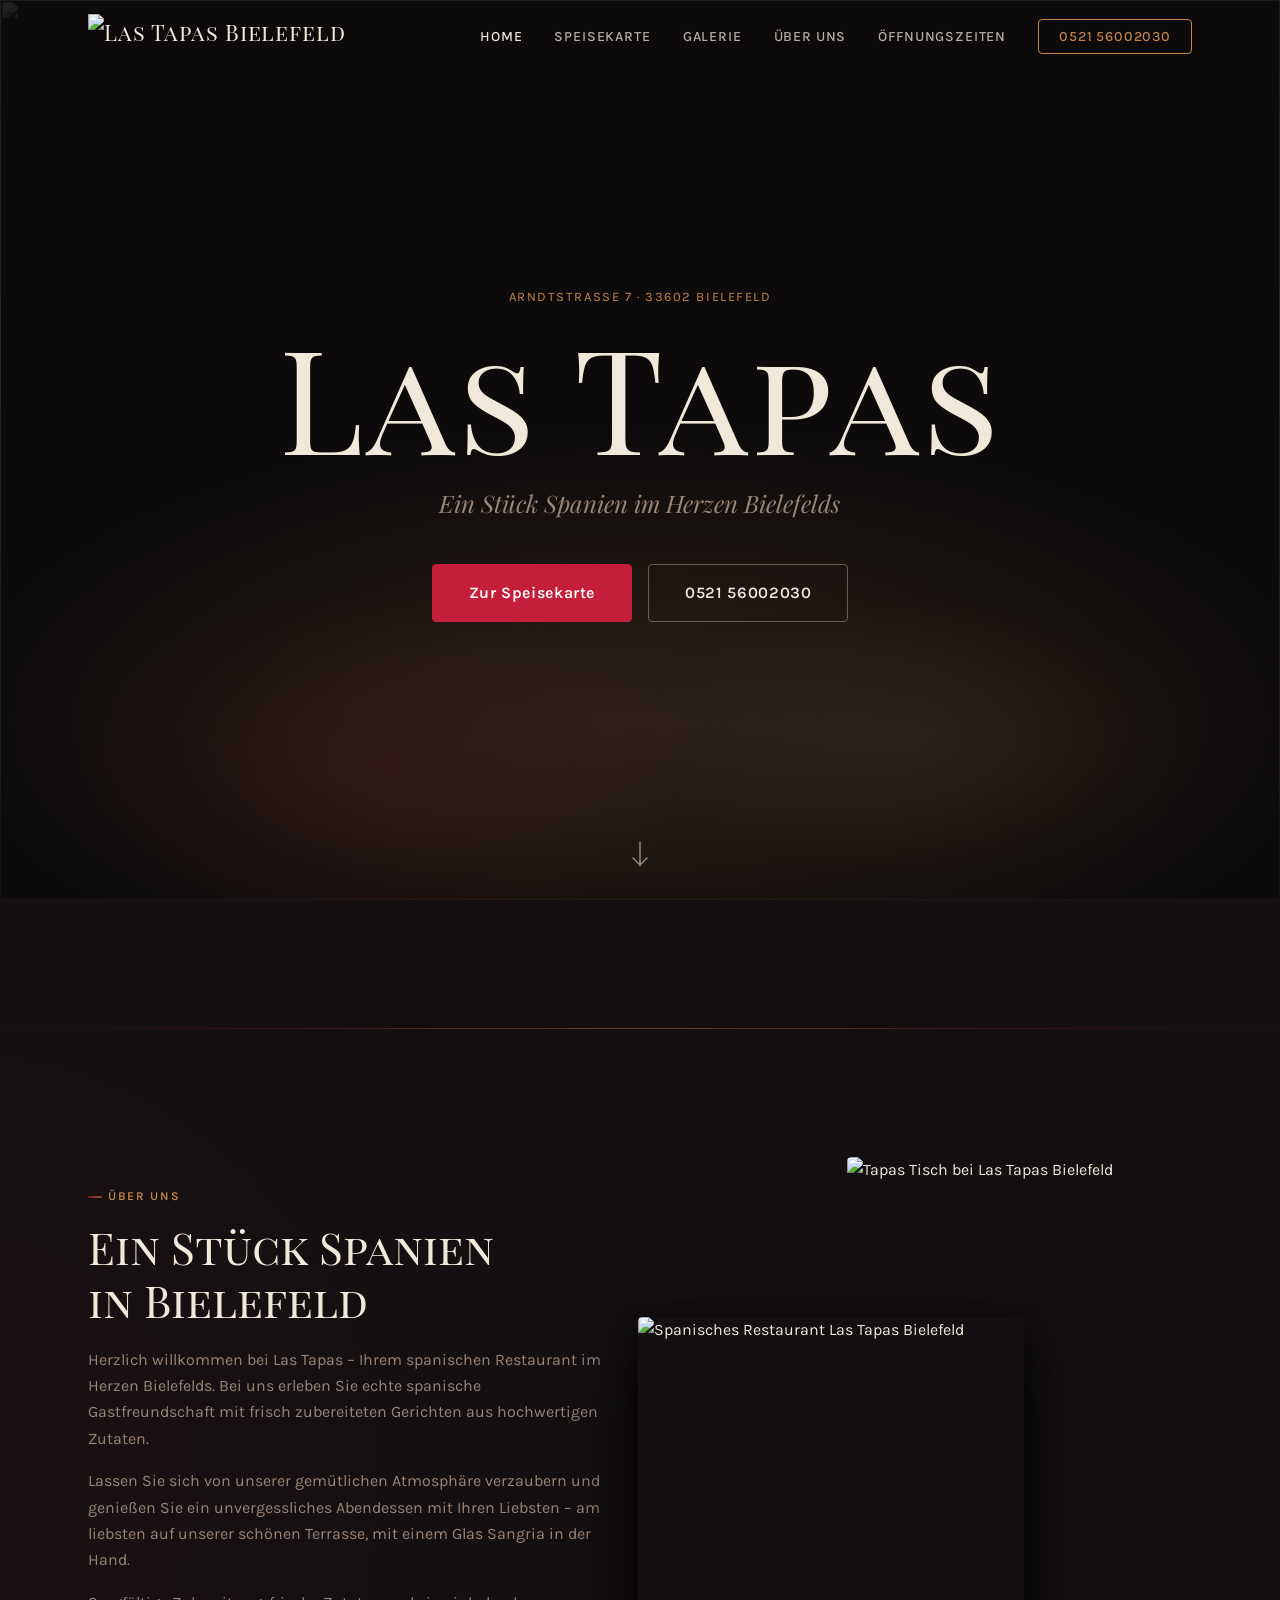
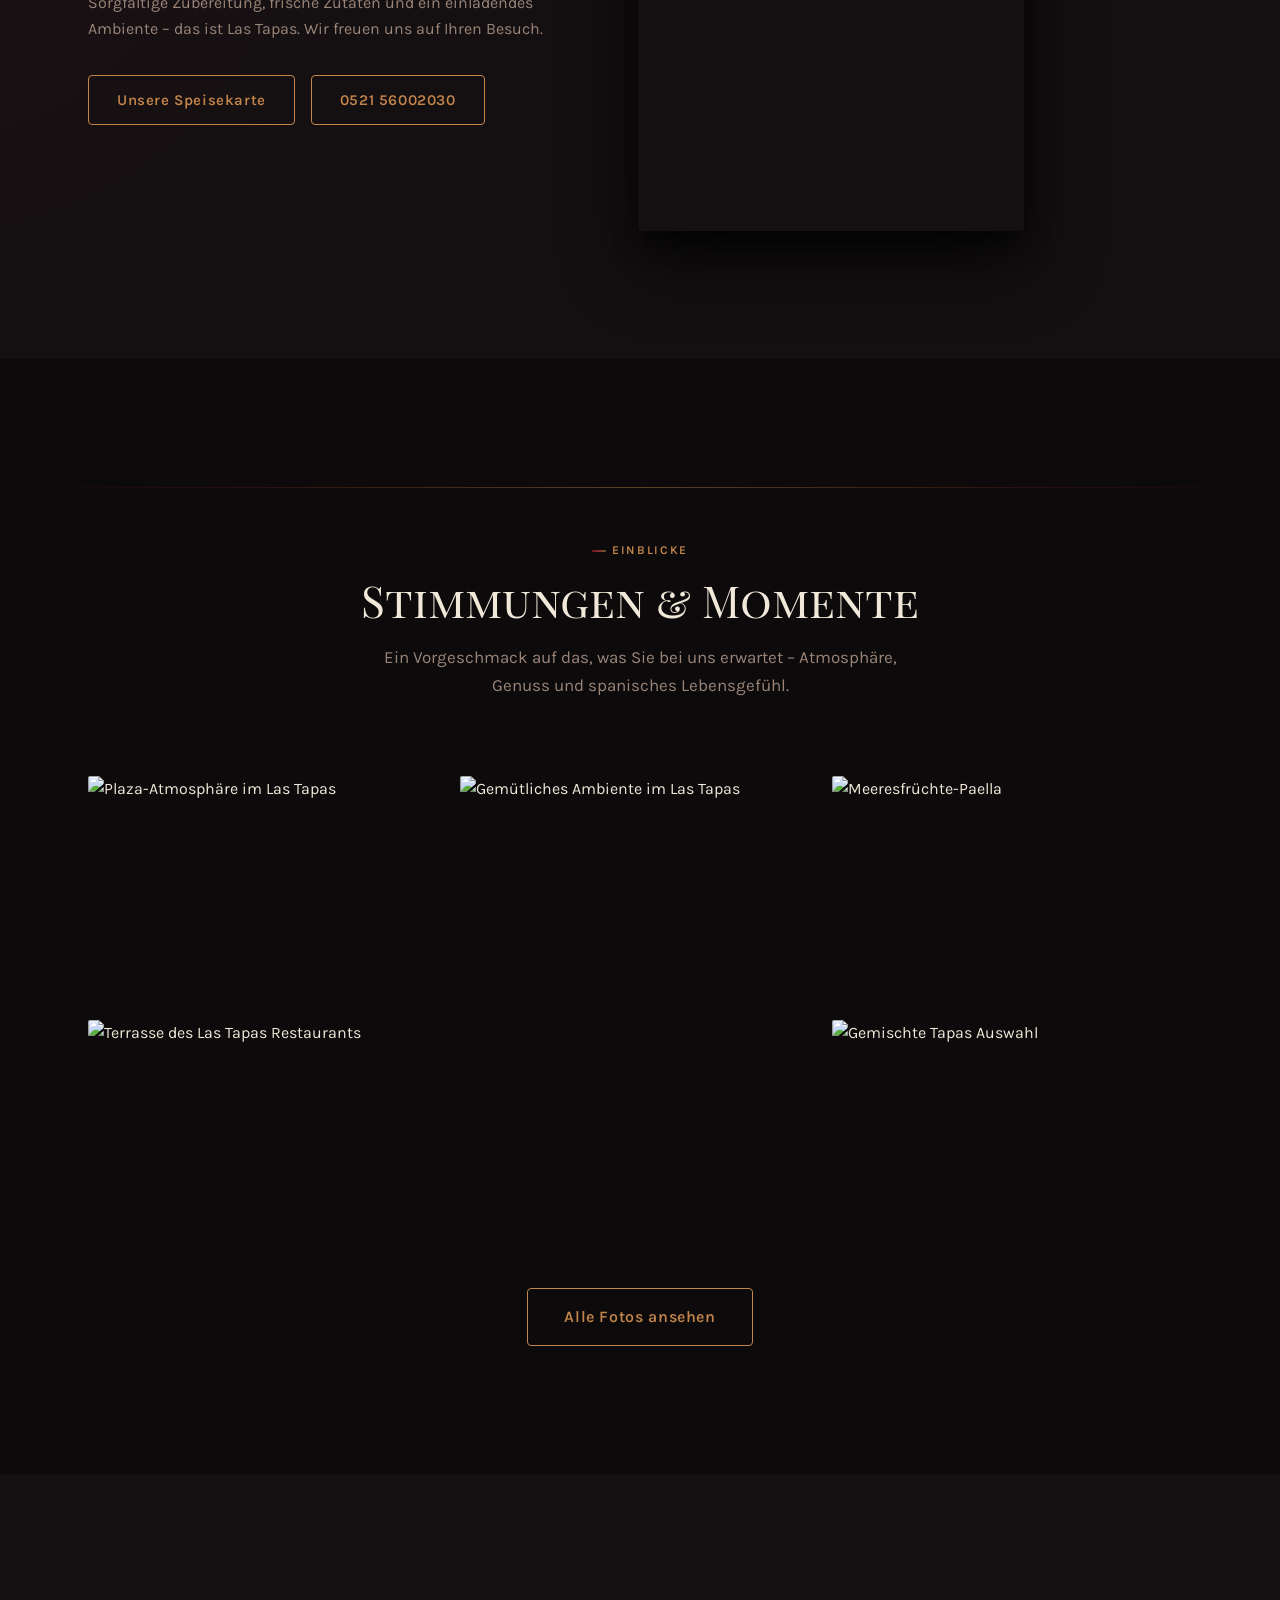
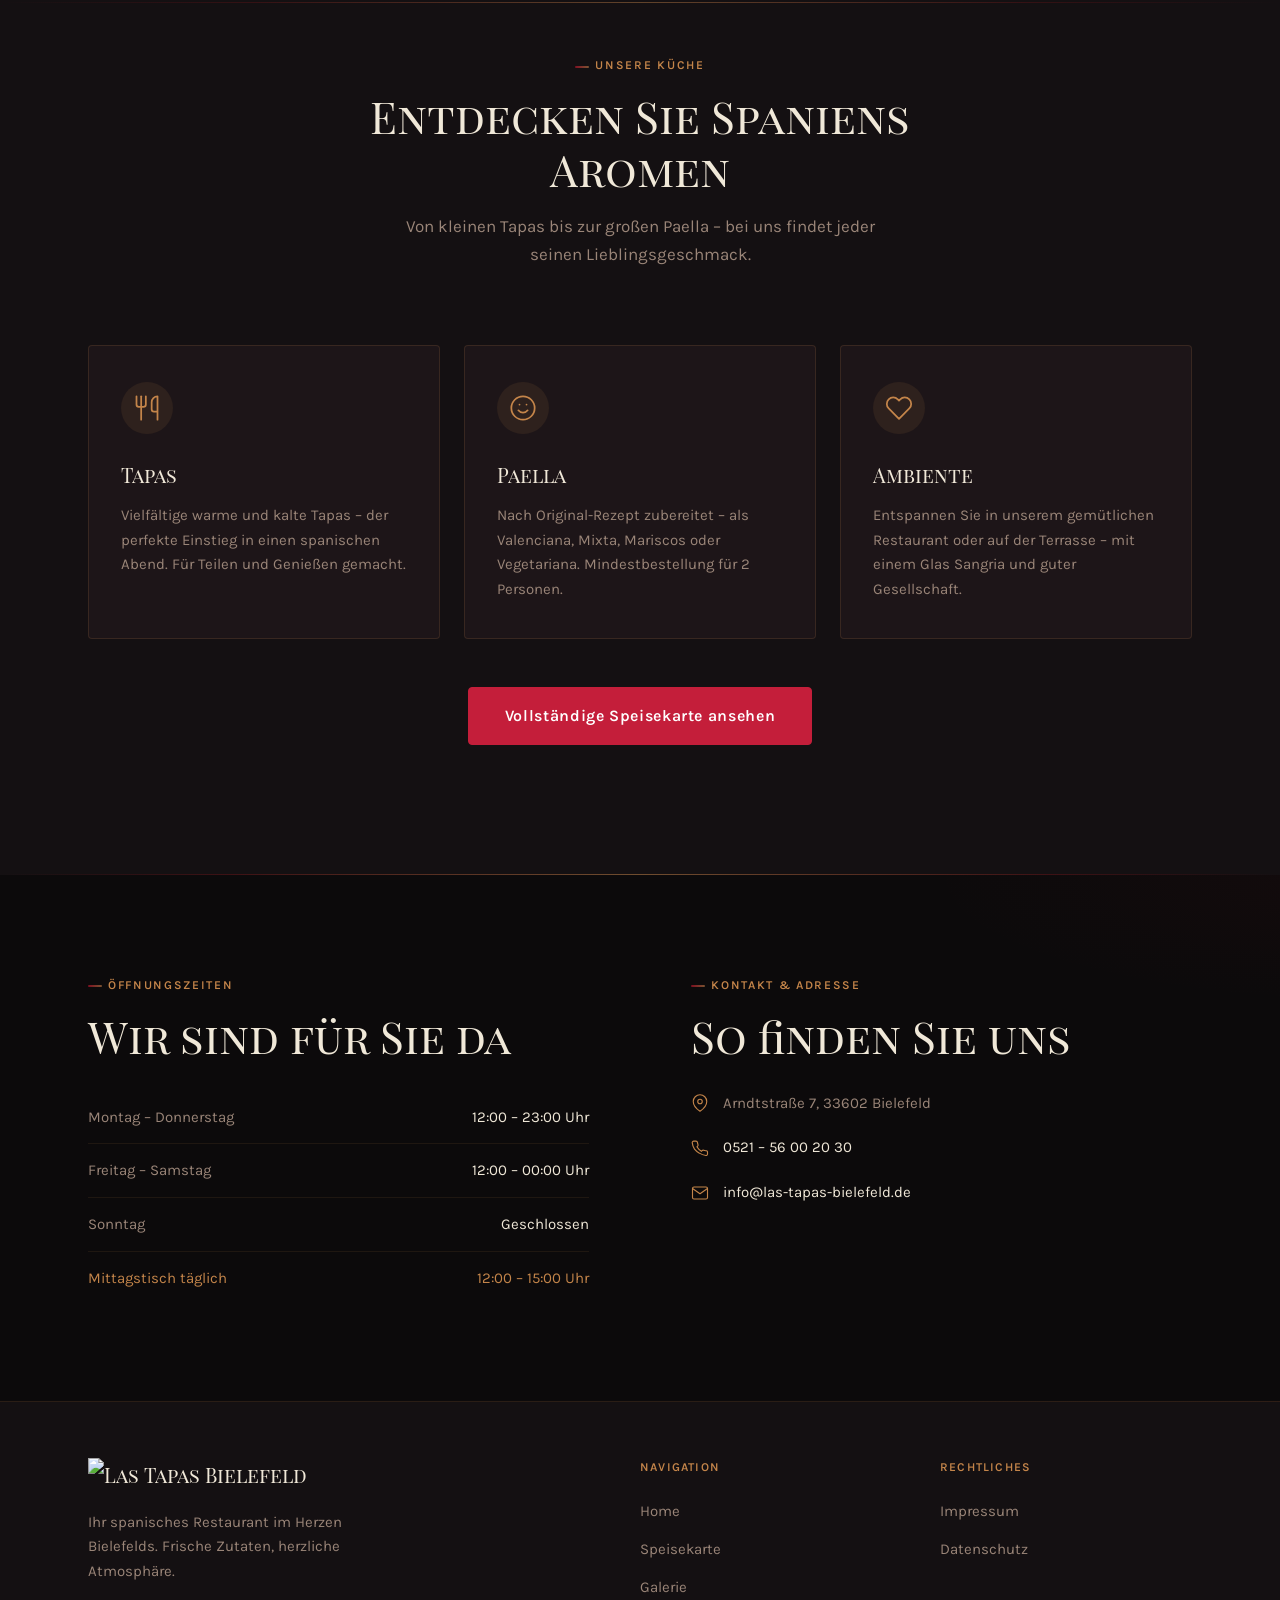
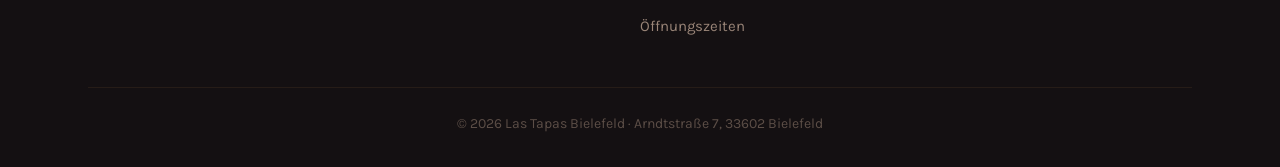
==== index.html @ 1f71cc69 "Las Tapas" ====
<!DOCTYPE html>
<html lang="de">
<head>
  <meta charset="UTF-8">
  <meta name="viewport" content="width=device-width, initial-scale=1.0">
  <meta name="description" content="Las Tapas – Authentisches spanisches Restaurant im Herzen von Bielefeld. Tapas, Paella und mehr. Mo–Do 12–23 Uhr, Fr–Sa 12–24 Uhr.">
  <title>Las Tapas – Spanisches Restaurant Bielefeld</title>
  <link rel="preconnect" href="https://fonts.googleapis.com">
  <link rel="preconnect" href="https://fonts.gstatic.com" crossorigin>
  <link href="https://fonts.googleapis.com/css2?family=Karla:ital,wght@0,300;0,400;0,500;0,600;0,700;1,300;1,400&family=Playfair+Display+SC:wght@400;700&family=Playfair+Display:ital,wght@1,400;1,700&display=swap" rel="stylesheet">
  <link rel="stylesheet" href="css/style.css">
  <style>
    /* ── Spanische Akzente (nur index.html) ──────────────────────────────── */

    /* 1. Dezente Flaggen-Farbverläufe als Trennlinien zwischen Sektionen    */
    .about::before,
    .gallery::before,
    .menu-teaser::before {
      content: '';
      display: block;
      height: 1px;
      background: linear-gradient(
        90deg,
        transparent        0%,
        rgba(170,21,27,.22) 20%,
        rgba(196,133,74,.44) 50%,
        rgba(170,21,27,.22) 80%,
        transparent        100%
      );
      margin-bottom: 3rem;
    }

    /* 2. Eyebrow-Labels: kleines Rot-Gold-Strichlein davor               */
    .eyebrow::before {
      content: '';
      display: inline-block;
      width: 14px;
      height: 2px;
      background: linear-gradient(90deg, #C8102E 0%, #C4854A 100%);
      margin-right: .5em;
      vertical-align: middle;
      opacity: .6;
      border-radius: 1px;
    }

    /* 3. About-Sektion: sehr zarter roter Schimmer links                  */
    .about {
      background:
        radial-gradient(ellipse 55% 65% at -5% 55%, rgba(170,21,27,.05) 0%, transparent 65%),
        var(--c-surface);
    }

    /* 4. Cards: roter Inset-Akzent links beim Hover                       */
    .card:hover {
      box-shadow: inset 2px 0 0 rgba(170,21,27,.45);
    }

    /* 5. Footer__top: gleiche Farbe wie ehemals .hours                    */
    .footer__top {
      background:
        radial-gradient(ellipse 65% 45% at 108% 0%, rgba(170,21,27,.045) 0%, transparent 55%),
        var(--c-bg);
    }

    /* 6. Footer: Flaggen-Farbverlauf als elegante Oberkante               */
    .footer { border-top-color: transparent; }
    .footer::before {
      content: '';
      display: block;
      height: 1px;
      background: linear-gradient(
        90deg,
        transparent          0%,
        rgba(170,21,27,.28)  18%,
        rgba(196,133,74,.52) 50%,
        rgba(170,21,27,.28)  82%,
        transparent          100%
      );
    }

    /* 7. Über-uns: zwei überlappende Bildplatzhalter rechts */
    .about__text p { max-width: none; }

    .about__images {
      position: relative;
      padding-bottom: 10rem;
      align-self: center;
    }
    .about__img-wrap {
      border-radius: 4px;
      overflow: hidden;
      width: 75%;
    }
    .about__img-wrap--back {
      margin-left: auto;
      margin-top: 5rem;
      position: relative;
      left: 2.5rem;
    }
    .about__img-wrap--front {
      position: absolute;
      bottom: 0;
      left: -2.5rem;
      z-index: 2;
      box-shadow: 0 28px 70px rgba(0,0,0,.8), 0 10px 24px rgba(0,0,0,.5);
    }
    .about__placeholder {
      width: 100%;
      aspect-ratio: 3/4;
      object-fit: cover;
      display: block;
      border-radius: 4px;
    }

    .about__actions {
      margin-top: 2rem;
      display: flex;
      gap: 1rem;
      flex-wrap: wrap;
    }

    @media (max-width: 768px) {
      .about__images {
        padding-bottom: 8rem;
        padding-inline: 1.5rem;
        order: -1;
      }
      .about__img-wrap { width: 70%; }
      .about__img-wrap--back {
        margin-top: 3rem;
        left: 1.5rem;
      }
      .about__img-wrap--front {
        bottom: 0;
        left: -1.5rem;
      }
      .about__actions {
        flex-wrap: nowrap;
        gap: .625rem;
      }
      .about__actions .btn {
        flex: 1;
        justify-content: center;
        font-size: .875rem;
        padding: .75rem .625rem;
        white-space: nowrap;
      }
    }
  </style>
</head>
<body>

  <!-- ── NAVIGATION ── -->
  <nav class="nav" id="nav">
    <div class="nav__inner">
      <a href="index.html" class="nav__logo"><img src="Images/las-tapas-bielefeld-logo.png" alt="Las Tapas Bielefeld"></a>
      <button class="nav__toggle" id="navToggle" aria-label="Navigation öffnen" aria-expanded="false">
        <span></span><span></span><span></span>
      </button>
      <ul class="nav__list" id="navList" role="list">
        <li><a href="index.html" class="nav__link nav__link--active">Home</a></li>
        <li><a href="speisekarte.html" class="nav__link">Speisekarte</a></li>
        <li><a href="galerie.html" class="nav__link">Galerie</a></li>
        <li><a href="#ueber-uns" class="nav__link">Über uns</a></li>
        <li><a href="#oeffnungszeiten" class="nav__link">Öffnungszeiten</a></li>
        <li><a href="tel:052156002030" class="nav__link nav__link--cta">0521 56002030</a></li>
        <li class="nav__reserve"><a href="tel:052156002030" class="nav__reserve-btn">
          <svg width="16" height="16" viewBox="0 0 24 24" fill="none" stroke="currentColor" stroke-width="2" stroke-linecap="round" stroke-linejoin="round" aria-hidden="true"><path d="M22 16.92v3a2 2 0 0 1-2.18 2 19.79 19.79 0 0 1-8.63-3.07A19.5 19.5 0 0 1 4.69 13.5a19.79 19.79 0 0 1-3.07-8.67A2 2 0 0 1 3.6 2.77h3a2 2 0 0 1 2 1.72c.127.96.361 1.903.7 2.81a2 2 0 0 1-.45 2.11L7.91 10.4a16 16 0 0 0 6 6l.92-.92a2 2 0 0 1 2.11-.45c.907.339 1.85.573 2.81.7A2 2 0 0 1 22 16.92z"/></svg>
          Jetzt Tisch reservieren
        </a></li>
      </ul>
    </div>
  </nav>

  <!-- ── HERO ── -->
  <section class="hero">
    <div class="hero__bg" aria-hidden="true">
      <img src="Images/lastapas-hero.png" alt="" loading="eager">
    </div>
    <div class="hero__glow" aria-hidden="true"></div>
    <div class="hero__content">
      <p class="hero__location">Arndtstraße 7 &middot; 33602 Bielefeld</p>
      <h1 class="hero__title">Las Tapas</h1>
      <p class="hero__subtitle"><em>Ein Stück Spanien im Herzen Bielefelds</em></p>
      <div class="hero__actions">
        <a href="speisekarte.html" class="btn btn--primary btn--lg">Zur Speisekarte</a>
        <a href="tel:052156002030" class="btn btn--ghost btn--lg">0521 56002030</a>
      </div>
    </div>
    <a href="#ueber-uns" class="hero__scroll" aria-label="Nach unten scrollen">
      <svg width="20" height="28" viewBox="0 0 20 28" fill="none" aria-hidden="true">
        <path d="M10 2v24M3 18l7 7 7-7" stroke="currentColor" stroke-width="1.5" stroke-linecap="round" stroke-linejoin="round"/>
      </svg>
    </a>
  </section>

  <!-- ── ÜBER UNS ── -->
  <section id="ueber-uns" class="about section">
    <div class="container">
      <div class="about__grid">
        <div class="about__text">
          <span class="eyebrow">Über uns</span>
          <h2 class="section__title" data-reveal>Ein Stück Spanien<br>in Bielefeld</h2>
          <p data-reveal="delay-1">Herzlich willkommen bei Las Tapas – Ihrem spanischen Restaurant im Herzen Bielefelds. Bei uns erleben Sie echte spanische Gastfreundschaft mit frisch zubereiteten Gerichten aus hochwertigen Zutaten.</p>
          <p data-reveal="delay-1">Lassen Sie sich von unserer gemütlichen Atmosphäre verzaubern und genießen Sie ein unvergessliches Abendessen mit Ihren Liebsten – am liebsten auf unserer schönen Terrasse, mit einem Glas Sangria in der Hand.</p>
          <p data-reveal="delay-2">Sorgfältige Zubereitung, frische Zutaten und ein einladendes Ambiente – das ist Las Tapas. Wir freuen uns auf Ihren Besuch.</p>
          <div class="about__actions" data-reveal="delay-2">
            <a href="speisekarte.html" class="btn btn--outline">Unsere Speisekarte</a>
            <a href="tel:052156002030" class="btn btn--outline">0521 56002030</a>
          </div>
        </div>
        <div class="about__images">
          <div class="about__img-wrap about__img-wrap--front" data-reveal="scale">
            <img src="Images/Spanisches-Restaurant-Bielefeld-1.jpg" alt="Spanisches Restaurant Las Tapas Bielefeld" class="about__placeholder" loading="lazy">
          </div>
          <div class="about__img-wrap about__img-wrap--back" data-reveal="scale" style="transition-delay:.2s">
            <img src="Images/Tapas-Tisch.jpg" alt="Tapas Tisch bei Las Tapas Bielefeld" class="about__placeholder" loading="lazy">
          </div>
        </div>
      </div>
    </div>
  </section>

  <!-- ── GALERIE ── -->
  <section class="gallery section" aria-label="Bildergalerie">
    <div class="container">
      <div class="section__header">
        <span class="eyebrow">Einblicke</span>
        <h2 class="section__title" data-reveal>Stimmungen &amp; Momente</h2>
        <p class="section__subtitle" data-reveal="delay-1">Ein Vorgeschmack auf das, was Sie bei uns erwartet – Atmosphäre, Genuss und spanisches Lebensgefühl.</p>
      </div>
      <div class="gallery__grid">
        <figure class="gallery__item" data-reveal="scale">
          <img src="Images/las-tapas-innen-plaza.jpg"
               alt="Plaza-Atmosphäre im Las Tapas" loading="lazy">
        </figure>
        <figure class="gallery__item gallery__item--tall" data-reveal="scale" style="transition-delay:.15s">
          <img src="Images/Las-Tapas-innen.jpg"
               alt="Gemütliches Ambiente im Las Tapas" loading="lazy">
        </figure>
        <figure class="gallery__item" data-reveal="scale" style="transition-delay:.3s">
          <img src="Images/Paella-Meeresfruechte.jpg"
               alt="Meeresfrüchte-Paella" loading="lazy">
        </figure>
        <figure class="gallery__item gallery__item--wide" data-reveal="scale" style="transition-delay:.1s">
          <img src="Images/Terrasse-Las-Tapas-Bielefeld.png"
               alt="Terrasse des Las Tapas Restaurants" loading="lazy">
        </figure>
        <figure class="gallery__item" data-reveal="scale" style="transition-delay:.25s">
          <img src="Images/gemischte-tapas-bielefeld.jpg"
               alt="Gemischte Tapas Auswahl" loading="lazy">
        </figure>
      </div>
      <div class="gallery__cta" data-reveal>
        <a href="galerie.html" class="btn btn--outline btn--lg">Alle Fotos ansehen</a>
      </div>
    </div>
  </section>

  <!-- ── SPEISEKARTE TEASER ── -->
  <section class="menu-teaser section">
    <div class="container">
      <div class="section__header">
        <span class="eyebrow">Unsere Küche</span>
        <h2 class="section__title" data-reveal>Entdecken Sie Spaniens Aromen</h2>
        <p class="section__subtitle" data-reveal="delay-1">Von kleinen Tapas bis zur großen Paella – bei uns findet jeder seinen Lieblingsgeschmack.</p>
      </div>
      <div class="cards">
        <article class="card" data-reveal>
          <div class="card__icon" aria-hidden="true">
            <svg width="28" height="28" viewBox="0 0 24 24" fill="none" stroke="currentColor" stroke-width="1.5" stroke-linecap="round" stroke-linejoin="round"><path d="M3 2v7c0 1.1.9 2 2 2h4a2 2 0 0 0 2-2V2"/><path d="M7 2v20"/><path d="M21 15V2a5 5 0 0 0-5 5v6c0 1.1.9 2 2 2h3zm0 0v7"/></svg>
          </div>
          <h3 class="card__title">Tapas</h3>
          <p class="card__text">Vielfältige warme und kalte Tapas – der perfekte Einstieg in einen spanischen Abend. Für Teilen und Genießen gemacht.</p>
        </article>
        <article class="card" data-reveal="delay-1">
          <div class="card__icon" aria-hidden="true">
            <svg width="28" height="28" viewBox="0 0 24 24" fill="none" stroke="currentColor" stroke-width="1.5" stroke-linecap="round" stroke-linejoin="round"><circle cx="12" cy="12" r="10"/><path d="M8 14s1.5 2 4 2 4-2 4-2"/><line x1="9" y1="9" x2="9.01" y2="9"/><line x1="15" y1="9" x2="15.01" y2="9"/></svg>
          </div>
          <h3 class="card__title">Paella</h3>
          <p class="card__text">Nach Original-Rezept zubereitet – als Valenciana, Mixta, Mariscos oder Vegetariana. Mindestbestellung für 2 Personen.</p>
        </article>
        <article class="card" data-reveal="delay-2">
          <div class="card__icon" aria-hidden="true">
            <svg width="28" height="28" viewBox="0 0 24 24" fill="none" stroke="currentColor" stroke-width="1.5" stroke-linecap="round" stroke-linejoin="round"><path d="M20.84 4.61a5.5 5.5 0 0 0-7.78 0L12 5.67l-1.06-1.06a5.5 5.5 0 0 0-7.78 7.78l1.06 1.06L12 21.23l7.78-7.78 1.06-1.06a5.5 5.5 0 0 0 0-7.78z"/></svg>
          </div>
          <h3 class="card__title">Ambiente</h3>
          <p class="card__text">Entspannen Sie in unserem gemütlichen Restaurant oder auf der Terrasse – mit einem Glas Sangria und guter Gesellschaft.</p>
        </article>
      </div>
      <div class="menu-teaser__cta" data-reveal>
        <a href="speisekarte.html" class="btn btn--primary btn--lg">Vollständige Speisekarte ansehen</a>
      </div>
    </div>
  </section>

  <!-- ── FOOTER ── -->
  <footer class="footer" id="oeffnungszeiten">
    <div class="footer__top">
      <div class="container">
        <div class="hours__grid">
          <div class="hours__block">
            <span class="eyebrow">Öffnungszeiten</span>
            <h2 class="section__title">Wir sind für Sie da</h2>
            <table class="hours__table">
              <tbody>
                <tr><td>Montag – Donnerstag</td><td>12:00 – 23:00 Uhr</td></tr>
                <tr><td>Freitag – Samstag</td><td>12:00 – 00:00 Uhr</td></tr>
                <tr><td>Sonntag</td><td>Geschlossen</td></tr>
                <tr class="hours__lunch"><td>Mittagstisch täglich</td><td>12:00 – 15:00 Uhr</td></tr>
              </tbody>
            </table>
          </div>
          <div class="hours__block">
            <span class="eyebrow">Kontakt &amp; Adresse</span>
            <h2 class="section__title">So finden Sie uns</h2>
            <address class="contact">
              <p class="contact__item">
                <svg width="18" height="18" viewBox="0 0 24 24" fill="none" stroke="currentColor" stroke-width="1.5" stroke-linecap="round" stroke-linejoin="round" aria-hidden="true"><path d="M21 10c0 7-9 13-9 13s-9-6-9-13a9 9 0 0 1 18 0z"/><circle cx="12" cy="10" r="3"/></svg>
                Arndtstraße 7, 33602 Bielefeld
              </p>
              <p class="contact__item">
                <svg width="18" height="18" viewBox="0 0 24 24" fill="none" stroke="currentColor" stroke-width="1.5" stroke-linecap="round" stroke-linejoin="round" aria-hidden="true"><path d="M22 16.92v3a2 2 0 0 1-2.18 2 19.79 19.79 0 0 1-8.63-3.07A19.5 19.5 0 0 1 4.69 13.5a19.79 19.79 0 0 1-3.07-8.67A2 2 0 0 1 3.6 2.77h3a2 2 0 0 1 2 1.72c.127.96.361 1.903.7 2.81a2 2 0 0 1-.45 2.11L7.91 10.4a16 16 0 0 0 6 6l.92-.92a2 2 0 0 1 2.11-.45c.907.339 1.85.573 2.81.7A2 2 0 0 1 22 16.92z"/></svg>
                <a href="tel:052156002030">0521 – 56 00 20 30</a>
              </p>
              <p class="contact__item">
                <svg width="18" height="18" viewBox="0 0 24 24" fill="none" stroke="currentColor" stroke-width="1.5" stroke-linecap="round" stroke-linejoin="round" aria-hidden="true"><path d="M4 4h16c1.1 0 2 .9 2 2v12c0 1.1-.9 2-2 2H4c-1.1 0-2-.9-2-2V6c0-1.1.9-2 2-2z"/><polyline points="22,6 12,13 2,6"/></svg>
                <a href="mailto:info@las-tapas-bielefeld.de">info@las-tapas-bielefeld.de</a>
              </p>
            </address>
          </div>
        </div>
      </div>
    </div>
    <div class="footer__main">
      <div class="container">
        <div class="footer__grid">
          <div class="footer__brand">
            <a href="index.html" class="footer__logo"><img src="Images/las-tapas-bielefeld-logo.png" alt="Las Tapas Bielefeld"></a>
            <p>Ihr spanisches Restaurant im Herzen Bielefelds. Frische Zutaten, herzliche Atmosphäre.</p>
          </div>
          <nav class="footer__nav" aria-label="Footer-Navigation">
            <h3>Navigation</h3>
            <ul role="list">
              <li><a href="index.html">Home</a></li>
              <li><a href="speisekarte.html">Speisekarte</a></li>
              <li><a href="galerie.html">Galerie</a></li>
              <li><a href="#oeffnungszeiten">Öffnungszeiten</a></li>
            </ul>
          </nav>
          <nav class="footer__nav" aria-label="Rechtliches">
            <h3>Rechtliches</h3>
            <ul role="list">
              <li><a href="impressum.html">Impressum</a></li>
              <li><a href="datenschutz.html">Datenschutz</a></li>
            </ul>
          </nav>
        </div>
        <div class="footer__bottom">
          <p>&copy; <span id="footer-year">2024</span> Las Tapas Bielefeld &middot; Arndtstraße 7, 33602 Bielefeld</p>
        </div>
      </div>
    </div>
  </footer>

  <div class="mobile-bar" role="navigation" aria-label="Schnellzugriff">
    <a href="tel:052156002030" class="mobile-bar__call">
      <svg width="17" height="17" viewBox="0 0 24 24" fill="none" stroke="currentColor" stroke-width="2" stroke-linecap="round" stroke-linejoin="round" aria-hidden="true"><path d="M22 16.92v3a2 2 0 0 1-2.18 2 19.79 19.79 0 0 1-8.63-3.07A19.5 19.5 0 0 1 4.69 13.5a19.79 19.79 0 0 1-3.07-8.67A2 2 0 0 1 3.6 2.77h3a2 2 0 0 1 2 1.72c.127.96.361 1.903.7 2.81a2 2 0 0 1-.45 2.11L7.91 10.4a16 16 0 0 0 6 6l.92-.92a2 2 0 0 1 2.11-.45c.907.339 1.85.573 2.81.7A2 2 0 0 1 22 16.92z"/></svg>
      Jetzt Tisch reservieren
    </a>
    <button class="mobile-bar__top" id="mobileBackToTop" aria-label="Nach oben scrollen">
      <svg width="18" height="18" viewBox="0 0 24 24" fill="none" stroke="currentColor" stroke-width="1.75" stroke-linecap="round" stroke-linejoin="round" aria-hidden="true"><polyline points="18 15 12 9 6 15"/></svg>
    </button>
  </div>

  <button class="back-to-top" id="backToTop" aria-label="Nach oben scrollen">
    <svg width="18" height="18" viewBox="0 0 24 24" fill="none" stroke="currentColor" stroke-width="1.75" stroke-linecap="round" stroke-linejoin="round" aria-hidden="true"><polyline points="18 15 12 9 6 15"/></svg>
  </button>

  <script src="js/main.js"></script>
</body>
</html>
---- css/style.css ----
@import url('https://fonts.googleapis.com/css2?family=Karla:ital,wght@0,300;0,400;0,500;0,600;0,700;1,300;1,400&family=Playfair+Display+SC:wght@400;700&family=Playfair+Display:ital,wght@1,400;1,700&display=swap');

/* ─── Tokens ─────────────────────────────────────── */
:root {
  --c-bg:          #0C0A0B;
  --c-surface:     #141012;
  --c-card:        #1D1518;
  --c-card-hover:  #231C1E;
  --c-text:        #F0E8D8;
  --c-text-muted:  #9A8578;
  --c-text-faint:  #5C4E47;
  --c-red:         #C41E3A;
  --c-red-hover:   #A8182F;
  --c-gold:        #C4854A;
  --c-gold-light:  #D9A07A;
  --c-border:      rgba(196,133,74,.16);
  --c-border-hover:rgba(196,133,74,.4);

  --font-display: 'Playfair Display SC', serif;
  --font-serif:   'Playfair Display', serif;
  --font-body:    'Karla', sans-serif;

  --nav-h: 72px;
  --max-w: 1200px;
  --radius: 4px;

  --ease: cubic-bezier(.22,1,.36,1);
  --t-fast: 150ms;
  --t-med:  250ms;
  --t-slow: 400ms;
}

/* ─── Reset ─────────────────────────────────────── */
*, *::before, *::after { box-sizing: border-box; margin: 0; padding: 0; }
html { scroll-behavior: smooth; }
body {
  background: var(--c-bg);
  color: var(--c-text);
  font-family: var(--font-body);
  font-size: 1rem;
  line-height: 1.65;
  -webkit-font-smoothing: antialiased;
}
img { display: block; max-width: 100%; }
a { color: inherit; text-decoration: none; }
ul[role="list"] { list-style: none; }
address { font-style: normal; }

/* ─── Utilities ──────────────────────────────────── */
.container {
  width: 100%;
  max-width: var(--max-w);
  margin-inline: auto;
  padding-inline: clamp(1.25rem, 5vw, 3rem);
}

.section { padding-block: clamp(5rem, 10vw, 9rem); }

.section__header {
  text-align: center;
  max-width: 640px;
  margin-inline: auto;
  margin-bottom: clamp(3rem, 6vw, 5rem);
}

.section__title {
  font-family: var(--font-display);
  font-size: clamp(1.75rem, 4vw, 2.75rem);
  font-weight: 400;
  line-height: 1.2;
  color: var(--c-text);
  margin-bottom: 1rem;
}

.section__subtitle {
  color: var(--c-text-muted);
  font-size: 1.0625rem;
  max-width: 520px;
  margin-inline: auto;
}

.eyebrow {
  display: inline-block;
  font-family: var(--font-body);
  font-size: .75rem;
  font-weight: 600;
  letter-spacing: .14em;
  text-transform: uppercase;
  color: var(--c-gold);
  margin-bottom: .875rem;
}

.divider {
  width: 40px;
  height: 1px;
  background: var(--c-gold);
  margin: 1.5rem auto;
  opacity: .5;
}

/* ─── Buttons ─────────────────────────────────────── */
.btn {
  display: inline-flex;
  align-items: center;
  gap: .5rem;
  padding: .75rem 1.75rem;
  font-family: var(--font-body);
  font-size: .9375rem;
  font-weight: 600;
  letter-spacing: .04em;
  border-radius: var(--radius);
  border: 1.5px solid transparent;
  cursor: pointer;
  transition: background var(--t-fast) var(--ease),
              border-color var(--t-fast) var(--ease),
              color var(--t-fast) var(--ease),
              transform var(--t-fast) var(--ease);
  white-space: nowrap;
}
.btn:focus-visible { outline: 2px solid var(--c-gold); outline-offset: 3px; }
.btn:active { transform: scale(.97); }

.btn--primary {
  background: var(--c-red);
  border-color: var(--c-red);
  color: #fff;
}
.btn--primary:hover { background: var(--c-red-hover); border-color: var(--c-red-hover); }

.btn--ghost {
  background: transparent;
  border-color: rgba(240,232,216,.35);
  color: var(--c-text);
}
.btn--ghost:hover { border-color: var(--c-text); background: rgba(240,232,216,.06); }

.btn--outline {
  background: transparent;
  border-color: var(--c-gold);
  color: var(--c-gold);
}
.btn--outline:hover { background: var(--c-gold); color: var(--c-bg); }

.btn--lg { padding: .9375rem 2.25rem; font-size: 1rem; }

/* ─── Navigation ─────────────────────────────────── */
.nav {
  position: fixed;
  top: 0; left: 0; right: 0;
  z-index: 100;
  height: var(--nav-h);
  transition: background var(--t-med) var(--ease),
              backdrop-filter var(--t-med) var(--ease),
              box-shadow var(--t-med) var(--ease),
              transform .35s var(--ease);
}
.nav.nav--scrolled {
  background: rgba(12,10,11,.88);
  backdrop-filter: blur(16px);
  -webkit-backdrop-filter: blur(16px);
  box-shadow: 0 1px 0 rgba(196,133,74,.1);
}
.nav__inner {
  display: flex;
  align-items: center;
  justify-content: space-between;
  height: 100%;
  max-width: var(--max-w);
  margin-inline: auto;
  padding-inline: clamp(1.25rem, 5vw, 3rem);
}
.nav__logo {
  font-family: var(--font-display);
  font-size: 1.375rem;
  font-weight: 400;
  color: var(--c-text);
  letter-spacing: .04em;
  transition: color var(--t-fast) var(--ease);
}
.nav__logo:hover { color: var(--c-gold); }
.nav__logo img { height: 44px; width: auto; display: block; }

.nav__list {
  display: flex;
  align-items: center;
  gap: 2rem;
  list-style: none;
}
.nav__link {
  font-size: .875rem;
  font-weight: 500;
  letter-spacing: .06em;
  color: rgba(240,232,216,.75);
  text-transform: uppercase;
  transition: color var(--t-fast) var(--ease);
}
.nav__link:hover,
.nav__link--active { color: var(--c-text); }

.nav__link--cta {
  padding: .5rem 1.25rem;
  border: 1.5px solid var(--c-gold);
  border-radius: var(--radius);
  color: var(--c-gold);
  text-transform: uppercase;
}
.nav__link--cta:hover { background: var(--c-gold); color: var(--c-bg); }

.nav__reserve { display: none; }

/* Mobile toggle */
.nav__toggle {
  display: none;
  flex-direction: column;
  justify-content: center;
  gap: 5px;
  width: 36px;
  height: 36px;
  background: none;
  border: none;
  cursor: pointer;
  padding: 4px;
}
.nav__toggle span {
  display: block;
  height: 1.5px;
  background: var(--c-text);
  border-radius: 2px;
  transition: transform var(--t-med) var(--ease), opacity var(--t-fast) var(--ease);
  transform-origin: center;
}
.nav__toggle[aria-expanded="true"] span:nth-child(1) { transform: translateY(6.5px) rotate(45deg); }
.nav__toggle[aria-expanded="true"] span:nth-child(2) { opacity: 0; }
.nav__toggle[aria-expanded="true"] span:nth-child(3) { transform: translateY(-6.5px) rotate(-45deg); }

/* ─── Hero ───────────────────────────────────────── */
.hero {
  position: relative;
  min-height: 100dvh;
  display: flex;
  align-items: center;
  justify-content: center;
  overflow: hidden;
  text-align: center;
}

.hero__bg {
  position: absolute;
  inset: 0;
  z-index: 0;
}
.hero__bg img {
  width: 100%; height: 100%;
  object-fit: cover;
  opacity: .18;
  filter: sepia(20%) saturate(70%);
}

/* Candlelight glow — the signature design element */
.hero__glow {
  position: absolute;
  inset: 0;
  z-index: 1;
  background:
    radial-gradient(ellipse 90% 55% at 50% 80%, rgba(196,133,74,.18) 0%, transparent 60%),
    radial-gradient(ellipse 45% 35% at 30% 85%, rgba(196,30,58,.1) 0%, transparent 55%),
    radial-gradient(ellipse 40% 28% at 72% 82%, rgba(196,133,74,.09) 0%, transparent 55%),
    linear-gradient(to bottom, rgba(12,10,11,.5) 0%, rgba(12,10,11,.2) 40%, rgba(12,10,11,.75) 100%);
  pointer-events: none;
}

.hero__content {
  position: relative;
  z-index: 2;
  padding: var(--nav-h) 1.5rem 4rem;
}

.hero__location {
  font-size: .8125rem;
  letter-spacing: .12em;
  text-transform: uppercase;
  color: var(--c-gold);
  margin-bottom: 1.25rem;
}

.hero__title {
  font-family: var(--font-display);
  font-size: clamp(3.5rem, 12vw, 9rem);
  font-weight: 400;
  line-height: .95;
  letter-spacing: .02em;
  color: var(--c-text);
  margin-bottom: 1.25rem;
}

.hero__subtitle {
  font-family: var(--font-serif);
  font-style: italic;
  font-size: clamp(1.1rem, 2.5vw, 1.5rem);
  color: var(--c-text-muted);
  margin-bottom: 2.5rem;
}

.hero__actions {
  display: flex;
  gap: 1rem;
  justify-content: center;
  flex-wrap: wrap;
}

.hero__scroll {
  position: absolute;
  bottom: 2rem;
  left: 50%;
  transform: translateX(-50%);
  z-index: 2;
  color: var(--c-text-muted);
  display: flex;
  flex-direction: column;
  align-items: center;
  gap: .5rem;
  font-size: .75rem;
  letter-spacing: .1em;
  text-transform: uppercase;
  transition: color var(--t-fast) var(--ease);
  animation: scrollBob 2.5s ease-in-out infinite;
}
.hero__scroll:hover { color: var(--c-gold); }

@keyframes scrollBob {
  0%, 100% { transform: translateX(-50%) translateY(0); }
  50%       { transform: translateX(-50%) translateY(6px); }
}

/* ─── About ──────────────────────────────────────── */
.about { background: var(--c-surface); }

.about__grid {
  display: grid;
  grid-template-columns: 1fr 1fr;
  gap: clamp(3rem, 6vw, 6rem);
  align-items: center;
}

.about__text .section__title { text-align: left; margin-bottom: 1.25rem; }
.about__text p {
  color: var(--c-text-muted);
  margin-bottom: 1rem;
  max-width: 480px;
}

.about__image {
  position: relative;
  border-radius: 2px;
  overflow: hidden;
}
.about__image img {
  width: 100%;
  aspect-ratio: 4/3;
  object-fit: cover;
  transition: transform .8s var(--ease);
}
.about__image:hover img { transform: scale(1.03); }
.about__image::after {
  content: '';
  position: absolute;
  inset: 0;
  border: 1px solid var(--c-border);
  border-radius: 2px;
  pointer-events: none;
}

/* ─── Gallery ─────────────────────────────────────── */
.gallery { background: var(--c-bg); }

.gallery__grid {
  display: grid;
  grid-template-columns: repeat(3, 1fr);
  grid-template-rows: auto auto;
  gap: .75rem;
}
.gallery__item {
  overflow: hidden;
  border-radius: 2px;
  position: relative;
  cursor: pointer;
}
.gallery__item img {
  width: 100%;
  height: 100%;
  object-fit: cover;
  min-height: 220px;
  transition: transform .7s var(--ease), filter .4s var(--ease);
}
.gallery__item:hover img { transform: scale(1.05); filter: brightness(1.1); }
.gallery__item--tall { grid-row: span 2; }
.gallery__item--tall img { min-height: 100%; }
.gallery__item--wide { grid-column: span 2; }

.gallery__cta { text-align: center; margin-top: 3rem; }

/* ─── Menu Teaser ────────────────────────────────── */
.menu-teaser { background: var(--c-surface); }

.cards {
  display: grid;
  grid-template-columns: repeat(3, 1fr);
  gap: 1.5rem;
  margin-bottom: 3rem;
}

.card {
  background: var(--c-card);
  border: 1px solid var(--c-border);
  border-radius: var(--radius);
  padding: 2.25rem 2rem;
  transition: background var(--t-med) var(--ease),
              border-color var(--t-med) var(--ease),
              transform var(--t-med) var(--ease);
}
.card:hover {
  background: var(--c-card-hover);
  border-color: var(--c-border-hover);
  transform: translateY(-3px);
}
.card__icon {
  width: 52px; height: 52px;
  display: flex; align-items: center; justify-content: center;
  background: rgba(196,133,74,.1);
  border-radius: 50%;
  margin-bottom: 1.5rem;
  color: var(--c-gold);
}
.card__title {
  font-family: var(--font-display);
  font-size: 1.25rem;
  font-weight: 400;
  margin-bottom: .75rem;
  color: var(--c-text);
}
.card__text { color: var(--c-text-muted); font-size: .9375rem; }

.menu-teaser__cta { text-align: center; }

/* ─── Hours ──────────────────────────────────────── */
.hours { background: var(--c-bg); }

.hours__grid {
  display: grid;
  grid-template-columns: 1fr 1fr;
  gap: clamp(3rem, 8vw, 8rem);
}
.hours__block .section__title { text-align: left; margin-bottom: 1.75rem; }

.hours__table { width: 100%; border-collapse: collapse; }
.hours__table td {
  padding: .875rem 0;
  border-bottom: 1px solid rgba(196,133,74,.1);
  font-size: .9375rem;
  color: var(--c-text-muted);
}
.hours__table td:last-child { text-align: right; color: var(--c-text); }
.hours__table tr:last-child td { border-bottom: none; }
.hours__lunch td { color: var(--c-gold) !important; }

.contact { display: flex; flex-direction: column; gap: 1.25rem; }
.contact__item {
  display: flex;
  align-items: center;
  gap: .875rem;
  color: var(--c-text-muted);
  font-size: .9375rem;
}
.contact__item svg { flex-shrink: 0; color: var(--c-gold); }
.contact__item a { color: var(--c-text); transition: color var(--t-fast); }
.contact__item a:hover { color: var(--c-gold); }

/* ─── Footer ─────────────────────────────────────── */
.footer {
  background: var(--c-surface);
  border-top: 1px solid var(--c-border);
}

/* Öffnungszeiten + Kontakt Block oben im Footer */
.footer__top {
  padding-block: clamp(4rem, 8vw, 6rem);
  border-bottom: 1px solid var(--c-border);
}

/* Hauptbereich: Logo, Nav, Rechtliches */
.footer__main { padding-block: 3.5rem 2rem; }
.footer__grid {
  display: grid;
  grid-template-columns: 2fr 1fr 1fr;
  gap: 3rem;
  margin-bottom: 3rem;
}
.footer__logo {
  font-family: var(--font-display);
  font-size: 1.25rem;
  color: var(--c-text);
  display: block;
  margin-bottom: .875rem;
}
.footer__logo img { height: 38px; width: auto; display: block; }
.footer__brand p { color: var(--c-text-muted); font-size: .9375rem; max-width: 260px; }

.footer__nav h3 {
  font-family: var(--font-body);
  font-size: .75rem;
  font-weight: 600;
  letter-spacing: .1em;
  text-transform: uppercase;
  color: var(--c-gold);
  margin-bottom: 1.25rem;
}
.footer__nav ul { display: flex; flex-direction: column; gap: .75rem; }
.footer__nav a {
  font-size: .9375rem;
  color: var(--c-text-muted);
  transition: color var(--t-fast) var(--ease);
}
.footer__nav a:hover { color: var(--c-text); }

.footer__bottom {
  border-top: 1px solid rgba(196,133,74,.1);
  padding-top: 1.5rem;
  text-align: center;
  color: var(--c-text-faint);
  font-size: .875rem;
}

/* ─── Speisekarte Page ───────────────────────────── */
.menu-hero {
  padding-top: calc(var(--nav-h) + 4rem);
  padding-bottom: 3rem;
  text-align: center;
  background: var(--c-surface);
  border-bottom: 1px solid var(--c-border);
}
.menu-hero__title {
  font-family: var(--font-display);
  font-size: clamp(2.5rem, 7vw, 5rem);
  font-weight: 400;
  color: var(--c-text);
  line-height: 1;
  margin-bottom: .875rem;
}
.menu-hero__sub {
  font-family: var(--font-serif);
  font-style: italic;
  color: var(--c-text-muted);
  font-size: 1.125rem;
}

.menu-page { padding-block: clamp(4rem, 8vw, 7rem); }

.menu-category {
  margin-bottom: 4rem;
}
.menu-category:last-child { margin-bottom: 0; }

.menu-category__header {
  display: flex;
  align-items: baseline;
  gap: 1.25rem;
  margin-bottom: 2rem;
  padding-bottom: 1rem;
  border-bottom: 1px solid var(--c-border);
}
.menu-category__title {
  font-family: var(--font-display);
  font-size: clamp(1.375rem, 3vw, 2rem);
  font-weight: 400;
  color: var(--c-text);
}
.menu-category__sub {
  font-size: .875rem;
  color: var(--c-text-faint);
  font-style: italic;
}

.menu-items {
  display: grid;
  grid-template-columns: repeat(2, 1fr);
  gap: .375rem;
}

.menu-item {
  display: flex;
  justify-content: space-between;
  align-items: baseline;
  gap: 1rem;
  padding: .875rem 1.25rem;
  border-radius: var(--radius);
  transition: background var(--t-fast) var(--ease);
}
.menu-item:hover { background: var(--c-card); }

.menu-item__name { font-size: .9375rem; color: var(--c-text); font-weight: 500; }
.menu-item__desc {
  font-size: .8125rem;
  color: var(--c-text-muted);
  margin-top: .2rem;
}
.menu-item__name-wrap { display: flex; flex-direction: column; }

.menu-note {
  margin-top: 1rem;
  padding: 1rem 1.25rem;
  background: rgba(196,133,74,.07);
  border-left: 2px solid var(--c-gold);
  border-radius: 0 var(--radius) var(--radius) 0;
  font-size: .875rem;
  color: var(--c-text-muted);
}

/* ─── Static Pages (Impressum, Datenschutz) ──────── */
.static-page {
  padding-top: calc(var(--nav-h) + 5rem);
  padding-bottom: 6rem;
}
.static-page__title {
  font-family: var(--font-display);
  font-size: clamp(2rem, 5vw, 3.5rem);
  font-weight: 400;
  margin-bottom: 3rem;
  color: var(--c-text);
}
.static-page h2 {
  font-family: var(--font-display);
  font-size: 1.25rem;
  font-weight: 400;
  color: var(--c-gold);
  margin-top: 2.5rem;
  margin-bottom: .875rem;
}
.static-page p { color: var(--c-text-muted); margin-bottom: .875rem; line-height: 1.7; font-size: .9375rem; }
.static-page a { color: var(--c-gold); }
.static-page a:hover { text-decoration: underline; }

/* ─── Keyframes ──────────────────────────────────── */
@keyframes navSlideDown {
  from { opacity: 0; transform: translateY(-100%); }
  to   { opacity: 1; transform: translateY(0); }
}
@keyframes heroFadeUp {
  from { opacity: 0; transform: translateY(22px); }
  to   { opacity: 1; transform: translateY(0); }
}
@keyframes heroFadeIn {
  from { opacity: 0; }
  to   { opacity: 1; }
}

/* ─── Nav load animation ─────────────────────────── */
.nav {
  animation: navSlideDown .7s cubic-bezier(.22,1,.36,1) .05s both;
}

/* ─── Hero load animations ───────────────────────── */
.hero__location {
  animation: heroFadeUp .8s cubic-bezier(.22,1,.36,1) .35s both;
}
.hero__title {
  animation: heroFadeUp 1.1s cubic-bezier(.22,1,.36,1) .55s both;
}
.hero__subtitle {
  animation: heroFadeUp .9s cubic-bezier(.22,1,.36,1) .85s both;
}
.hero__actions {
  animation: heroFadeUp .8s cubic-bezier(.22,1,.36,1) 1.1s both;
}
.hero__scroll {
  animation: heroFadeIn .8s cubic-bezier(.22,1,.36,1) 1.6s both,
             scrollBob 2.5s ease-in-out 2.4s infinite;
}

/* ─── Scroll Reveal ─────────────────────────────── */
[data-reveal] {
  opacity: 0;
  transform: translateY(16px);
  transition: opacity 1s cubic-bezier(.22,1,.36,1),
              transform 1s cubic-bezier(.22,1,.36,1);
}
[data-reveal].is-visible {
  opacity: 1;
  transform: translateY(0);
}

/* Bilder: sanftes Herauszoomen */
[data-reveal="scale"] {
  opacity: 0;
  transform: scale(1.04);
  transition: opacity 1.2s cubic-bezier(.22,1,.36,1),
              transform 1.2s cubic-bezier(.22,1,.36,1);
}
[data-reveal="scale"].is-visible {
  opacity: 1;
  transform: scale(1);
}

[data-reveal="delay-1"] { transition-delay: .12s; }
[data-reveal="delay-2"] { transition-delay: .24s; }
[data-reveal="delay-3"] { transition-delay: .36s; }
[data-reveal="delay-4"] { transition-delay: .48s; }

@media (prefers-reduced-motion: reduce) {
  [data-reveal], [data-reveal="scale"] {
    opacity: 1; transform: none; transition: none; animation: none;
  }
  .nav, .hero__location, .hero__title, .hero__subtitle,
  .hero__actions, .hero__scroll { animation: none; }
  .hero__scroll { animation: scrollBob 2.5s ease-in-out infinite; }
  * { transition-duration: .01ms !important; }
}

/* ─── Responsive ─────────────────────────────────── */
@media (max-width: 1024px) {
  .gallery__grid { grid-template-columns: repeat(2, 1fr); }
  .gallery__item--wide { grid-column: span 2; }
  .gallery__item--tall { grid-row: auto; }
}

@media (max-width: 768px) {

  /* ── Fullscreen mobile menu ── */
  .nav { z-index: 200; }
  .nav__toggle { display: flex; position: relative; z-index: 250; }

  .nav__list {
    position: fixed;
    inset: 0;
    height: 100dvh;
    z-index: 150;
    background: rgba(12,10,11,.97);
    backdrop-filter: blur(24px);
    -webkit-backdrop-filter: blur(24px);
    flex-direction: column;
    align-items: flex-start;
    justify-content: center;
    padding: 5rem 2.25rem 3rem;
    gap: 0;
    opacity: 0;
    pointer-events: none;
    transition: opacity .35s var(--ease);
    overflow: hidden;
  }
  .nav__list.nav__list--open {
    opacity: 1;
    pointer-events: all;
  }

  /* Items slide in staggered */
  .nav__list li {
    width: 100%;
    opacity: 0;
    transform: translateY(18px);
    transition: opacity .5s var(--ease), transform .5s var(--ease);
  }
  .nav__list--open li:nth-child(1) { opacity: 1; transform: none; transition-delay: .08s; }
  .nav__list--open li:nth-child(2) { opacity: 1; transform: none; transition-delay: .14s; }
  .nav__list--open li:nth-child(3) { opacity: 1; transform: none; transition-delay: .20s; }
  .nav__list--open li:nth-child(4) { opacity: 1; transform: none; transition-delay: .26s; }
  .nav__list--open li:nth-child(5) { opacity: 1; transform: none; transition-delay: .32s; }
  .nav__list--open li:nth-child(6) { opacity: 1; transform: none; transition-delay: .38s; }
  .nav__list--open li:nth-child(7) { opacity: 1; transform: none; transition-delay: .44s; }

  /* Large, readable nav links */
  .nav__link {
    font-family: var(--font-display);
    font-size: clamp(2rem, 9vw, 2.75rem);
    font-weight: 400;
    text-transform: none;
    letter-spacing: .02em;
    padding: .75rem 0;
    display: block;
    border-bottom: 1px solid rgba(240,232,216,.07);
    color: rgba(240,232,216,.75);
  }
  .nav__link:hover,
  .nav__link--active { color: var(--c-text); }

  /* Hide phone number CTA — replaced by reserve button */
  .nav__link--cta { display: none; }

  /* "Jetzt Tisch reservieren" button */
  .nav__reserve { margin-top: 2.5rem; border-bottom: none !important; }
  .nav__reserve-btn {
    display: flex;
    align-items: center;
    justify-content: center;
    gap: .625rem;
    width: 100%;
    padding: 1rem 1.5rem;
    background: rgba(20,16,18,.85);
    border: 1px solid rgba(196,133,74,.3);
    border-radius: var(--radius);
    color: var(--c-text);
    font-family: var(--font-body);
    font-size: 1rem;
    font-weight: 600;
    letter-spacing: .02em;
    backdrop-filter: blur(12px);
    transition: background .2s var(--ease), border-color .2s var(--ease), color .2s var(--ease);
  }
  .nav__reserve-btn:active {
    background: rgba(196,133,74,.12);
    border-color: rgba(196,133,74,.5);
    color: var(--c-gold);
  }

  /* Prevent scroll when menu is open */
  body.nav-open { overflow: hidden; }

  /* ── Other layout adjustments ── */
  .about__grid { grid-template-columns: 1fr; }
  .about__image { order: -1; }
  .about__image img { aspect-ratio: 16/9; }

  .cards { grid-template-columns: 1fr; }

  .hours__grid { grid-template-columns: 1fr; }

  .footer__grid { grid-template-columns: 1fr 1fr; }
  .footer__brand { grid-column: span 2; }

  .menu-items { grid-template-columns: 1fr; }

  .gallery__grid { grid-template-columns: 1fr; }
  .gallery__item--wide { grid-column: span 1; }
}

@media (max-width: 480px) {
  .hero__title { font-size: clamp(3rem, 18vw, 5rem); }
  .hero__actions { flex-wrap: nowrap; gap: .625rem; }
  .hero__actions .btn { flex: 1; justify-content: center; font-size: .875rem; padding: .75rem .625rem; }
  .footer__grid { grid-template-columns: 1fr; }
  .footer__brand { grid-column: auto; }
}

/* ─── Mobile Bottom Bar ──────────────────────────── */
.mobile-bar {
  display: none;
  position: fixed;
  bottom: 0;
  left: 0;
  right: 0;
  z-index: 300;
  align-items: center;
  gap: .625rem;
  padding: .875rem 1rem;
  padding-bottom: calc(.875rem + env(safe-area-inset-bottom));
  background: transparent;
}
.mobile-bar__call {
  flex: 1;
  display: flex;
  align-items: center;
  justify-content: center;
  gap: .5rem;
  padding: 0 1.125rem;
  height: 48px;
  background: rgba(20,16,18,.85);
  border: 1px solid rgba(196,133,74,.25);
  color: var(--c-text);
  font-family: var(--font-body);
  font-size: .9375rem;
  font-weight: 600;
  letter-spacing: .01em;
  border-radius: var(--radius);
  backdrop-filter: blur(12px);
  -webkit-backdrop-filter: blur(12px);
  transition: background .2s var(--ease), border-color .2s var(--ease), color .2s var(--ease);
}
.mobile-bar__call:active {
  background: rgba(196,133,74,.12);
  border-color: rgba(196,133,74,.5);
  color: var(--c-gold);
}
.mobile-bar__top {
  flex-shrink: 0;
  width: 48px;
  height: 48px;
  border-radius: var(--radius);
  background: rgba(20,16,18,.85);
  border: 1px solid rgba(196,133,74,.25);
  color: var(--c-text-muted);
  display: flex;
  align-items: center;
  justify-content: center;
  cursor: pointer;
  backdrop-filter: blur(12px);
  -webkit-backdrop-filter: blur(12px);
  transition: background .2s var(--ease), color .2s var(--ease), border-color .2s var(--ease);
}
.mobile-bar__top:active {
  background: rgba(196,133,74,.12);
  color: var(--c-gold);
  border-color: rgba(196,133,74,.5);
}

@media (max-width: 768px) {
  .mobile-bar { display: flex; }
  .back-to-top { display: none; }
  body { padding-bottom: calc(72px + env(safe-area-inset-bottom)); }
}

/* ─── Back to Top Button ─────────────────────────── */
.back-to-top {
  position: fixed;
  bottom: 2rem;
  right: 2rem;
  z-index: 200;
  width: 48px;
  height: 48px;
  border-radius: 50%;
  background: rgba(20,16,18,.85);
  border: 1px solid var(--c-border);
  color: var(--c-text-muted);
  display: flex;
  align-items: center;
  justify-content: center;
  cursor: pointer;
  backdrop-filter: blur(12px);
  opacity: 0;
  transform: translateY(12px);
  pointer-events: none;
  transition: opacity .35s var(--ease), transform .35s var(--ease),
              background .2s var(--ease), border-color .2s var(--ease), color .2s var(--ease);
}
.back-to-top.is-visible {
  opacity: 1;
  transform: translateY(0);
  pointer-events: all;
}
.back-to-top:hover {
  background: rgba(196,133,74,.12);
  border-color: rgba(196,133,74,.45);
  color: var(--c-gold);
  transform: translateY(-3px);
}
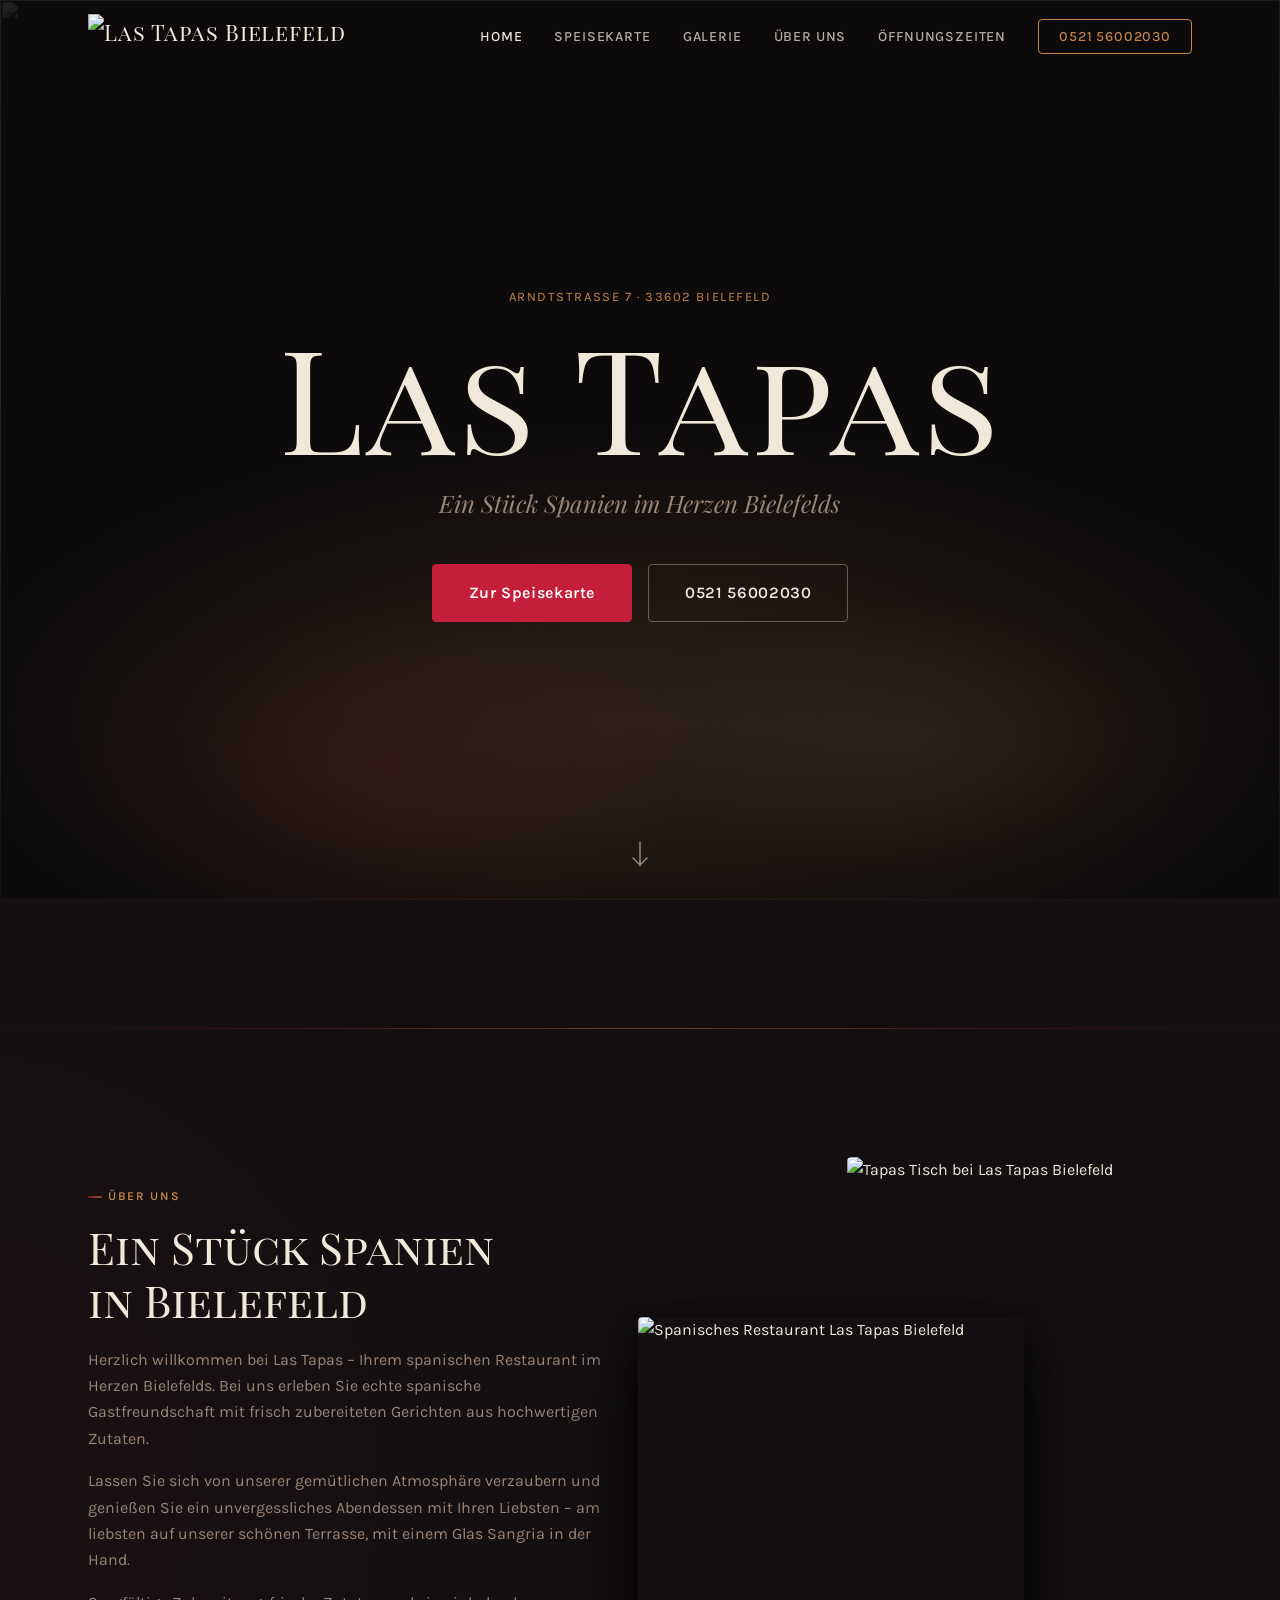
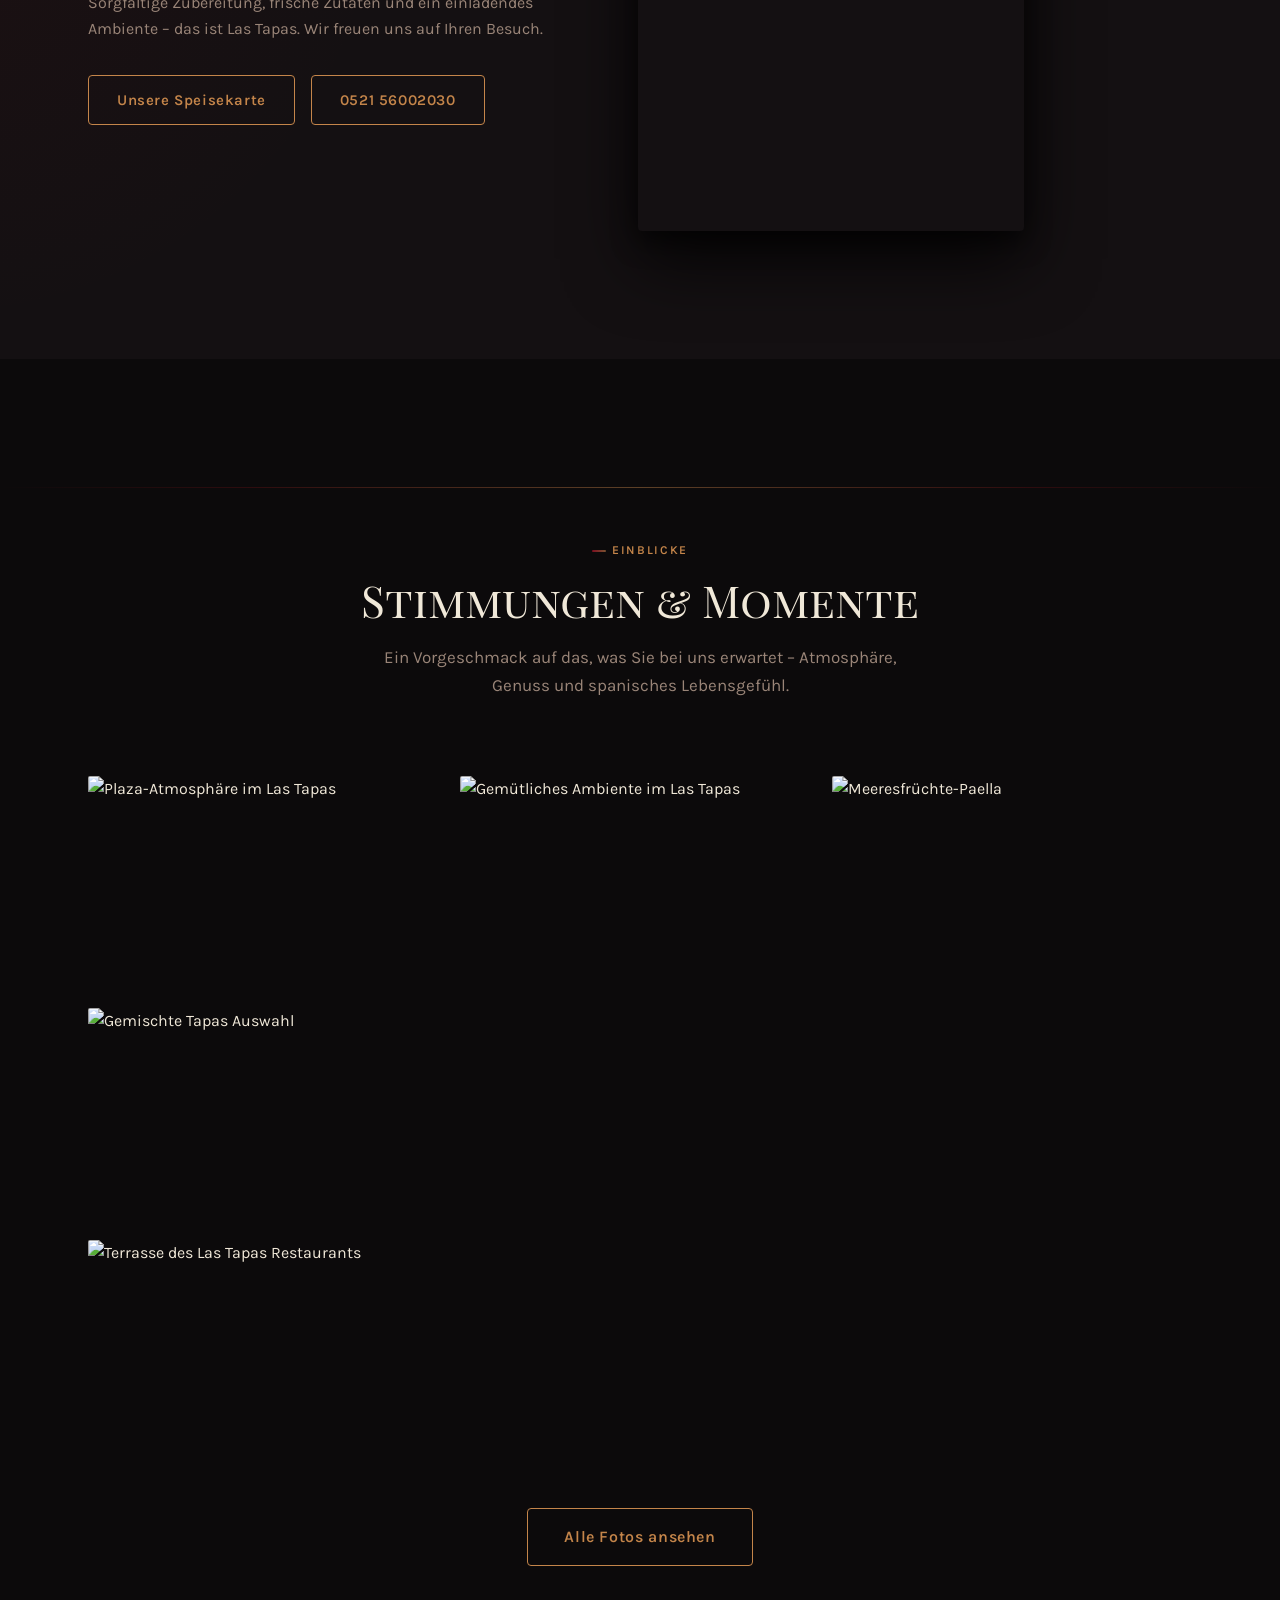
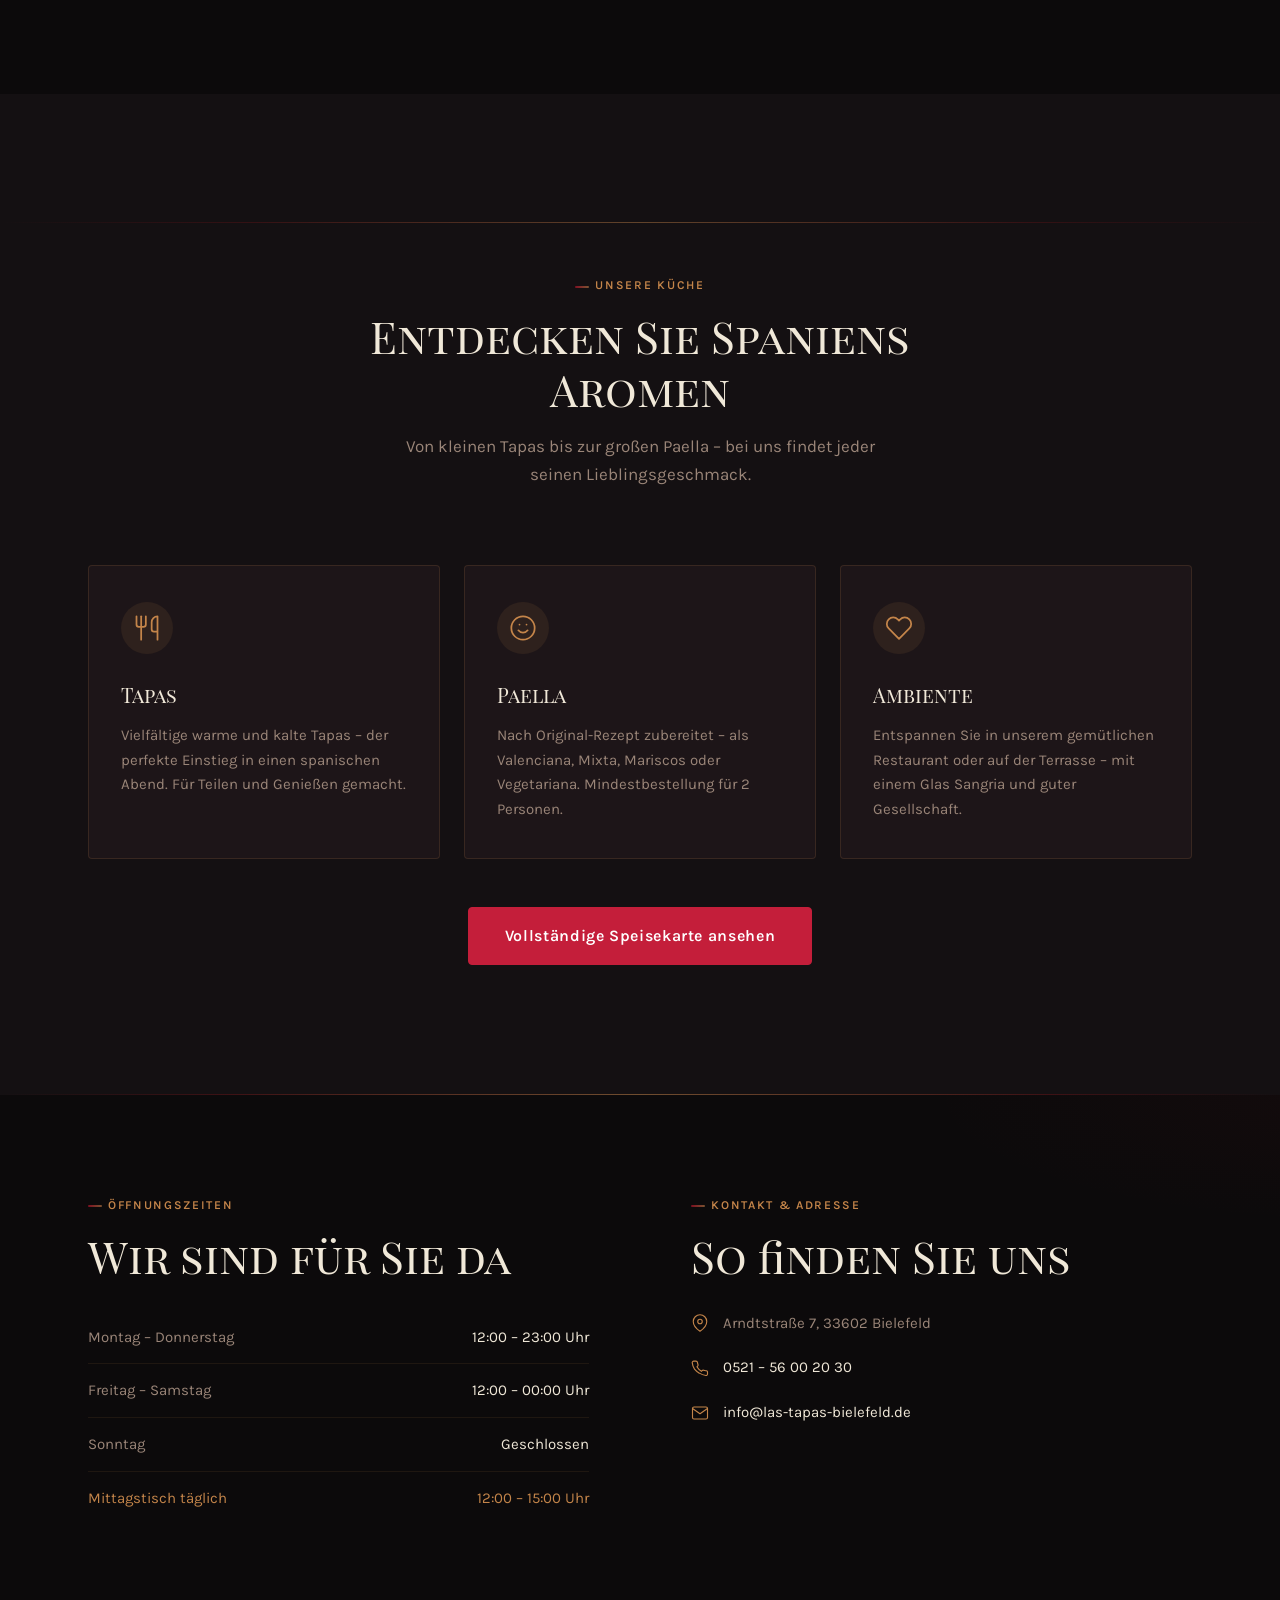
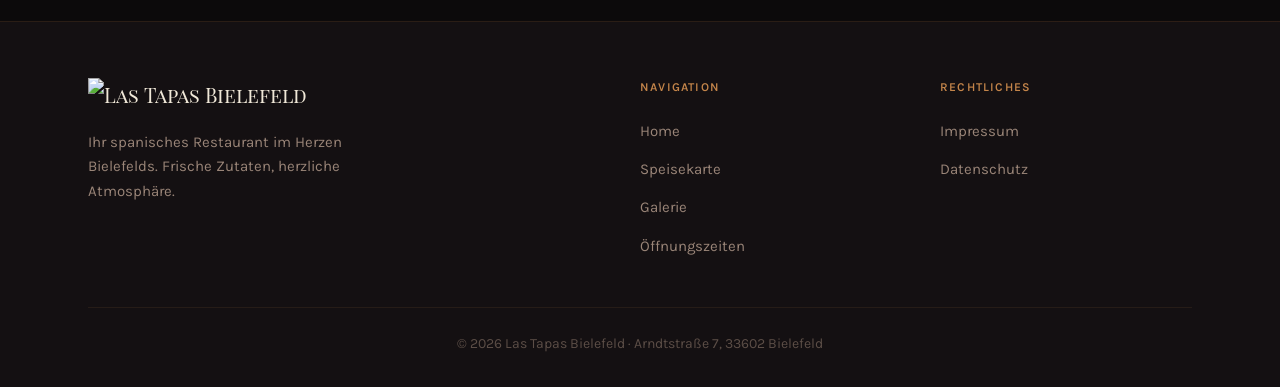
==== commit ff8e3809: "commit" ====
--- a/index.html
+++ b/index.html
@@ -242,13 +242,13 @@
           <img src="Images/Paella-Meeresfruechte.jpg"
                alt="Meeresfrüchte-Paella" loading="lazy">
         </figure>
+        <figure class="gallery__item" data-reveal="scale" style="transition-delay:.25s">
+          <img src="Images/gemischte-tapas-bielefeld.jpg"
+               alt="Gemischte Tapas Auswahl" loading="lazy">
+        </figure>
         <figure class="gallery__item gallery__item--wide" data-reveal="scale" style="transition-delay:.1s">
           <img src="Images/Terrasse-Las-Tapas-Bielefeld.png"
                alt="Terrasse des Las Tapas Restaurants" loading="lazy">
-        </figure>
-        <figure class="gallery__item" data-reveal="scale" style="transition-delay:.25s">
-          <img src="Images/gemischte-tapas-bielefeld.jpg"
-               alt="Gemischte Tapas Auswahl" loading="lazy">
         </figure>
       </div>
       <div class="gallery__cta" data-reveal>
@@ -364,13 +364,19 @@
   </footer>
 
   <div class="mobile-bar" role="navigation" aria-label="Schnellzugriff">
-    <a href="tel:052156002030" class="mobile-bar__call">
-      <svg width="17" height="17" viewBox="0 0 24 24" fill="none" stroke="currentColor" stroke-width="2" stroke-linecap="round" stroke-linejoin="round" aria-hidden="true"><path d="M22 16.92v3a2 2 0 0 1-2.18 2 19.79 19.79 0 0 1-8.63-3.07A19.5 19.5 0 0 1 4.69 13.5a19.79 19.79 0 0 1-3.07-8.67A2 2 0 0 1 3.6 2.77h3a2 2 0 0 1 2 1.72c.127.96.361 1.903.7 2.81a2 2 0 0 1-.45 2.11L7.91 10.4a16 16 0 0 0 6 6l.92-.92a2 2 0 0 1 2.11-.45c.907.339 1.85.573 2.81.7A2 2 0 0 1 22 16.92z"/></svg>
-      Jetzt Tisch reservieren
-    </a>
-    <button class="mobile-bar__top" id="mobileBackToTop" aria-label="Nach oben scrollen">
-      <svg width="18" height="18" viewBox="0 0 24 24" fill="none" stroke="currentColor" stroke-width="1.75" stroke-linecap="round" stroke-linejoin="round" aria-hidden="true"><polyline points="18 15 12 9 6 15"/></svg>
+    <button class="mobile-bar__menu" id="mobileMenuBtn" aria-label="Menü öffnen">
+      <svg width="20" height="20" viewBox="0 0 24 24" fill="none" stroke="currentColor" stroke-width="2" stroke-linecap="round" stroke-linejoin="round" aria-hidden="true"><line x1="3" y1="6" x2="21" y2="6"/><line x1="3" y1="12" x2="21" y2="12"/><line x1="3" y1="18" x2="21" y2="18"/></svg>
+      Menü
     </button>
+    <div class="mobile-bar__reserve-wrap">
+      <button class="mobile-bar__top" id="mobileBackToTop" aria-label="Nach oben scrollen">
+        <svg width="18" height="18" viewBox="0 0 24 24" fill="none" stroke="currentColor" stroke-width="1.75" stroke-linecap="round" stroke-linejoin="round" aria-hidden="true"><polyline points="18 15 12 9 6 15"/></svg>
+      </button>
+      <a href="tel:052156002030" class="mobile-bar__call">
+        <svg width="17" height="17" viewBox="0 0 24 24" fill="none" stroke="currentColor" stroke-width="2" stroke-linecap="round" stroke-linejoin="round" aria-hidden="true"><path d="M22 16.92v3a2 2 0 0 1-2.18 2 19.79 19.79 0 0 1-8.63-3.07A19.5 19.5 0 0 1 4.69 13.5a19.79 19.79 0 0 1-3.07-8.67A2 2 0 0 1 3.6 2.77h3a2 2 0 0 1 2 1.72c.127.96.361 1.903.7 2.81a2 2 0 0 1-.45 2.11L7.91 10.4a16 16 0 0 0 6 6l.92-.92a2 2 0 0 1 2.11-.45c.907.339 1.85.573 2.81.7A2 2 0 0 1 22 16.92z"/></svg>
+        Reservieren
+      </a>
+    </div>
   </div>
 
   <button class="back-to-top" id="backToTop" aria-label="Nach oben scrollen">
@@ -380,3 +386,4 @@
   <script src="js/main.js"></script>
 </body>
 </html>
+
--- a/css/style.css
+++ b/css/style.css
@@ -717,41 +717,50 @@
 
 /* ─── Responsive ─────────────────────────────────── */
 @media (max-width: 1024px) {
+  /* !important schlägt animation fill-mode: both */
+  .nav--hidden { transform: translateY(-100%) !important; }
+}
+
+@media (max-width: 1024px) {
   .gallery__grid { grid-template-columns: repeat(2, 1fr); }
   .gallery__item--wide { grid-column: span 2; }
   .gallery__item--tall { grid-row: auto; }
 }
 
-@media (max-width: 768px) {
-
-  /* ── Fullscreen mobile menu ── */
+/* ── Hamburger sichtbar auf allen iPhone-Größen (inkl. Querformat) ── */
+@media (max-width: 1024px) {
   .nav { z-index: 200; }
-  .nav__toggle { display: flex; position: relative; z-index: 250; }
-
+  .nav__toggle { display: flex !important; position: relative; z-index: 250; }
+}
+
+/* ── Fullscreen mobile menu ── */
+@media (max-width: 1024px) {
   .nav__list {
     position: fixed;
     inset: 0;
     height: 100dvh;
     z-index: 150;
     background: rgba(12,10,11,.97);
-    backdrop-filter: blur(24px);
-    -webkit-backdrop-filter: blur(24px);
     flex-direction: column;
     align-items: flex-start;
     justify-content: center;
     padding: 5rem 2.25rem 3rem;
     gap: 0;
     opacity: 0;
+    visibility: hidden;
     pointer-events: none;
-    transition: opacity .35s var(--ease);
+    transition: opacity .35s var(--ease), visibility 0s .35s;
     overflow: hidden;
   }
   .nav__list.nav__list--open {
     opacity: 1;
+    visibility: visible;
     pointer-events: all;
+    backdrop-filter: blur(24px);
+    -webkit-backdrop-filter: blur(24px);
+    transition: opacity .35s var(--ease), visibility 0s;
   }
 
-  /* Items slide in staggered */
   .nav__list li {
     width: 100%;
     opacity: 0;
@@ -766,10 +775,9 @@
   .nav__list--open li:nth-child(6) { opacity: 1; transform: none; transition-delay: .38s; }
   .nav__list--open li:nth-child(7) { opacity: 1; transform: none; transition-delay: .44s; }
 
-  /* Large, readable nav links */
   .nav__link {
     font-family: var(--font-display);
-    font-size: clamp(2rem, 9vw, 2.75rem);
+    font-size: clamp(2rem, 6vw, 2.75rem);
     font-weight: 400;
     text-transform: none;
     letter-spacing: .02em;
@@ -781,11 +789,9 @@
   .nav__link:hover,
   .nav__link--active { color: var(--c-text); }
 
-  /* Hide phone number CTA — replaced by reserve button */
   .nav__link--cta { display: none; }
 
-  /* "Jetzt Tisch reservieren" button */
-  .nav__reserve { margin-top: 2.5rem; border-bottom: none !important; }
+  .nav__reserve { display: list-item !important; margin-top: 2.5rem; border-bottom: none !important; }
   .nav__reserve-btn {
     display: flex;
     align-items: center;
@@ -810,25 +816,24 @@
     color: var(--c-gold);
   }
 
-  /* Prevent scroll when menu is open */
   body.nav-open { overflow: hidden; }
-
-  /* ── Other layout adjustments ── */
+}
+
+/* ── Layout adjustments ── */
+@media (max-width: 768px) {
   .about__grid { grid-template-columns: 1fr; }
   .about__image { order: -1; }
   .about__image img { aspect-ratio: 16/9; }
-
   .cards { grid-template-columns: 1fr; }
-
   .hours__grid { grid-template-columns: 1fr; }
-
   .footer__grid { grid-template-columns: 1fr 1fr; }
   .footer__brand { grid-column: span 2; }
-
   .menu-items { grid-template-columns: 1fr; }
-
-  .gallery__grid { grid-template-columns: 1fr; }
-  .gallery__item--wide { grid-column: span 1; }
+  .gallery__grid { grid-template-columns: repeat(2, 1fr); grid-auto-rows: 200px; gap: 0; }
+  .gallery__item--wide { grid-column: span 2; }
+  .gallery__item--tall { grid-row: span 1; }
+  .gallery__item img { height: 100%; object-fit: cover; aspect-ratio: unset; }
+  .back-to-top { display: none; }
 }
 
 @media (max-width: 480px) {
@@ -837,6 +842,7 @@
   .hero__actions .btn { flex: 1; justify-content: center; font-size: .875rem; padding: .75rem .625rem; }
   .footer__grid { grid-template-columns: 1fr; }
   .footer__brand { grid-column: auto; }
+  .gallery__grid { grid-auto-rows: 160px; }
 }
 
 /* ─── Mobile Bottom Bar ──────────────────────────── */
@@ -853,13 +859,13 @@
   padding-bottom: calc(.875rem + env(safe-area-inset-bottom));
   background: transparent;
 }
-.mobile-bar__call {
+
+.mobile-bar__menu {
   flex: 1;
   display: flex;
   align-items: center;
   justify-content: center;
   gap: .5rem;
-  padding: 0 1.125rem;
   height: 48px;
   background: rgba(20,16,18,.85);
   border: 1px solid rgba(196,133,74,.25);
@@ -872,14 +878,23 @@
   backdrop-filter: blur(12px);
   -webkit-backdrop-filter: blur(12px);
   transition: background .2s var(--ease), border-color .2s var(--ease), color .2s var(--ease);
-}
-.mobile-bar__call:active {
+  cursor: pointer;
+}
+.mobile-bar__menu:active {
   background: rgba(196,133,74,.12);
   border-color: rgba(196,133,74,.5);
   color: var(--c-gold);
 }
+
+.mobile-bar__reserve-wrap {
+  position: relative;
+  flex: 1;
+}
+
 .mobile-bar__top {
-  flex-shrink: 0;
+  position: absolute;
+  top: -56px;
+  right: 0;
   width: 48px;
   height: 48px;
   border-radius: var(--radius);
@@ -900,9 +915,35 @@
   border-color: rgba(196,133,74,.5);
 }
 
+.mobile-bar__call {
+  display: flex;
+  align-items: center;
+  justify-content: center;
+  gap: .5rem;
+  padding: 0 1.125rem;
+  height: 48px;
+  width: 100%;
+  background: rgba(20,16,18,.85);
+  border: 1px solid rgba(196,133,74,.25);
+  color: var(--c-text);
+  font-family: var(--font-body);
+  font-size: .9375rem;
+  font-weight: 600;
+  letter-spacing: .01em;
+  border-radius: var(--radius);
+  backdrop-filter: blur(12px);
+  -webkit-backdrop-filter: blur(12px);
+  transition: background .2s var(--ease), border-color .2s var(--ease), color .2s var(--ease);
+  white-space: nowrap;
+}
+.mobile-bar__call:active {
+  background: rgba(196,133,74,.12);
+  border-color: rgba(196,133,74,.5);
+  color: var(--c-gold);
+}
+
 @media (max-width: 768px) {
   .mobile-bar { display: flex; }
-  .back-to-top { display: none; }
   body { padding-bottom: calc(72px + env(safe-area-inset-bottom)); }
 }
 
@@ -940,3 +981,7 @@
   color: var(--c-gold);
   transform: translateY(-3px);
 }
+
+@media (max-width: 768px) {
+  .back-to-top { display: none; }
+}
